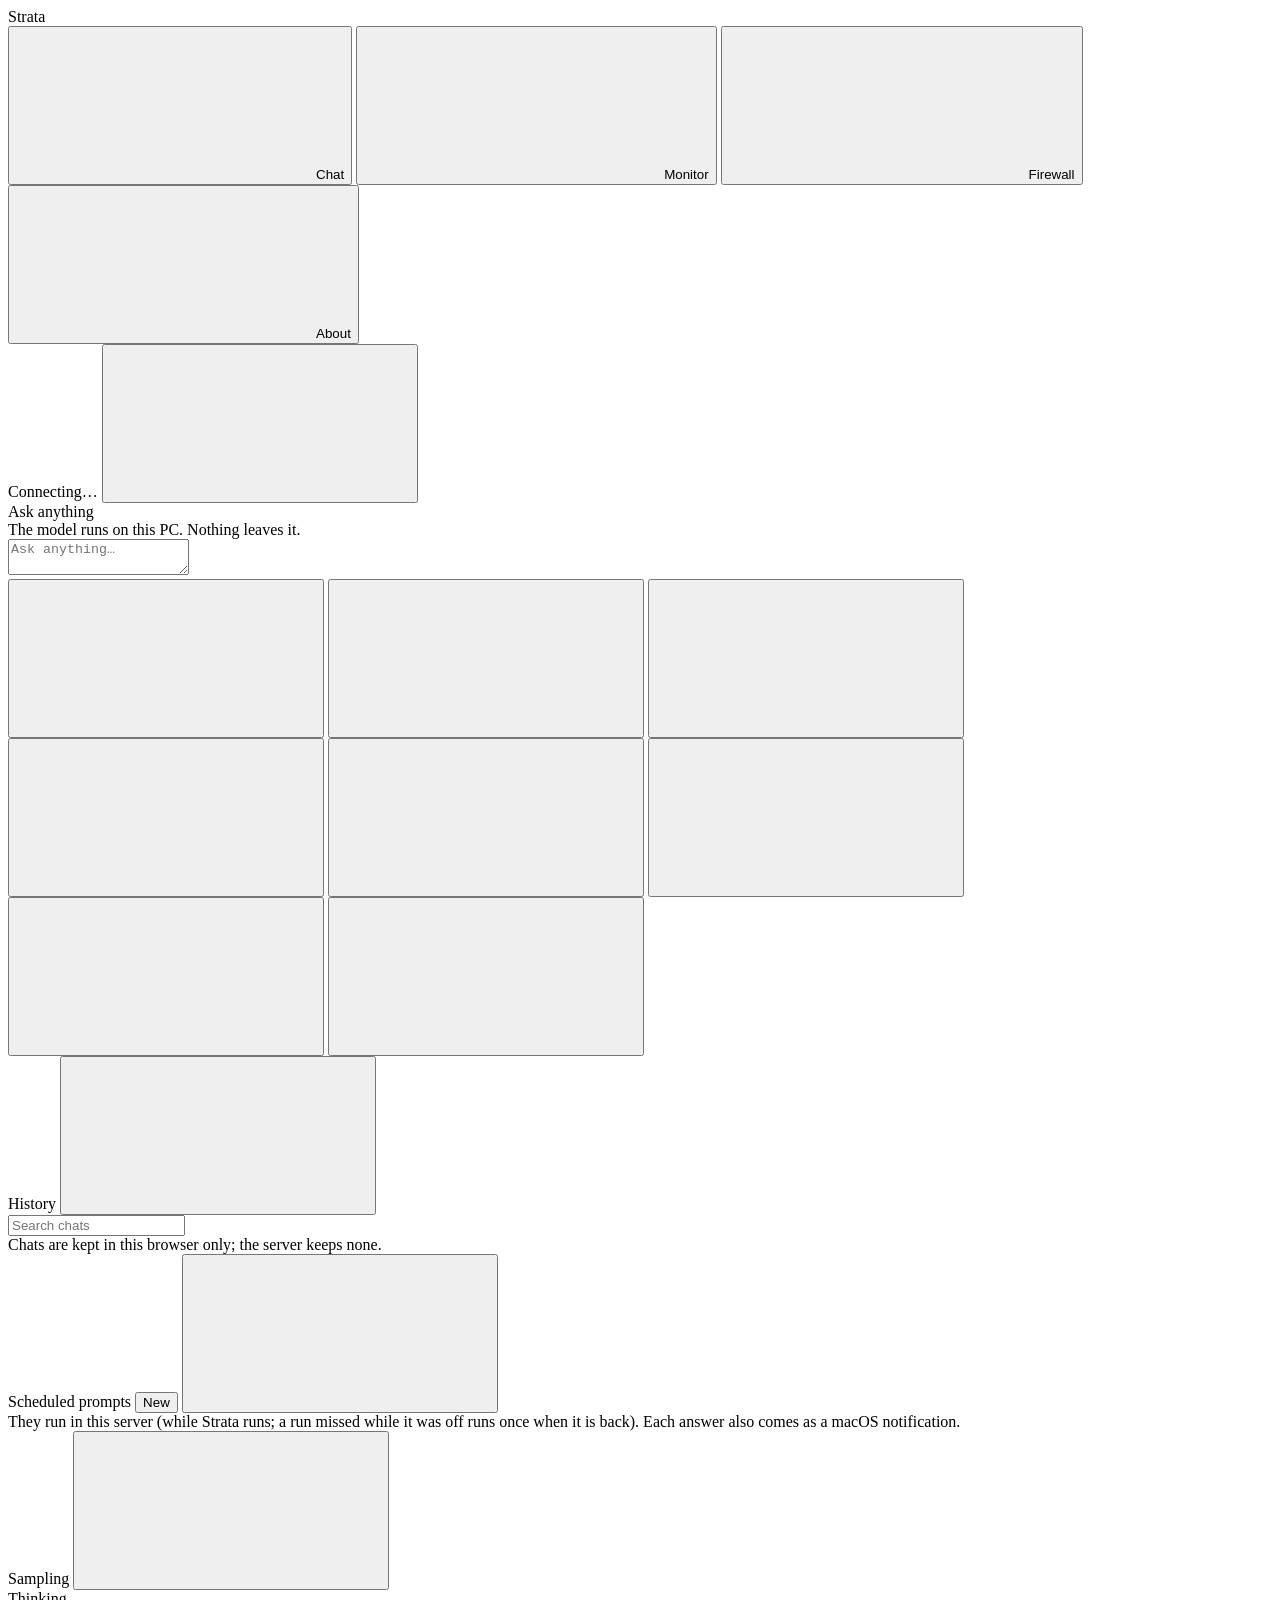
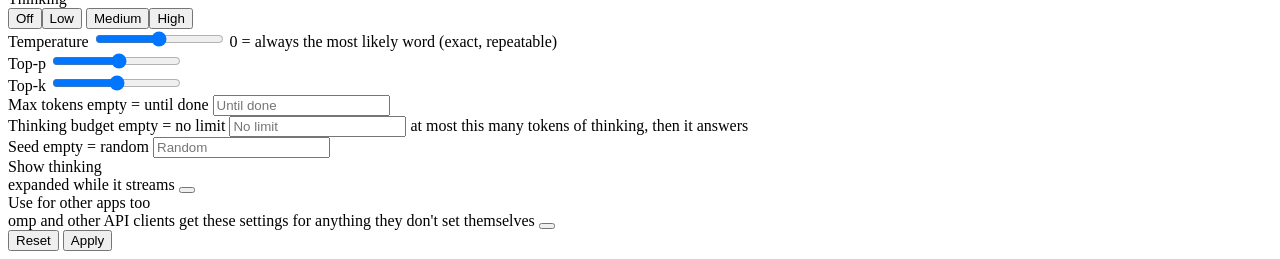
==== server/web/index.html @ 91444d01 "Add parallel concurrency controls and monitoring UI Expose a `parallel` config option to run multipl" ====
<!doctype html>
<html lang="en" data-theme="light">
<head>
<meta charset="utf-8">
<meta name="viewport" content="width=device-width, initial-scale=1">
<title>Strata</title>
<link rel="icon" href="web/favicon.svg" type="image/svg+xml">
<link rel="stylesheet" href="web/tokens.css">
<link rel="stylesheet" href="web/components.css">
<link rel="stylesheet" href="web/app.css">
<script>
  // the theme before the first paint: the saved choice, else the system's
  try {
    const t = localStorage.getItem("strata.theme") ||
      (matchMedia("(prefers-color-scheme: dark)").matches ? "dark" : "light");
    document.documentElement.dataset.theme = t;
  } catch (e) {}
</script>
</head>
<body>
<header class="st-header">
  <span class="st-header__brand">Strata</span>
  <nav class="st-tabs" role="tablist" aria-label="Views">
    <button class="st-tab" role="tab" id="tab-btn-chat" aria-controls="view-chat" aria-selected="true" data-tab="chat">
      <svg class="st-icon st-icon--sm"><use href="web/sprite.svg#i-chat"/></svg>Chat</button>
    <button class="st-tab" role="tab" id="tab-btn-monitor" aria-controls="view-monitor" aria-selected="false" data-tab="monitor">
      <svg class="st-icon st-icon--sm"><use href="web/sprite.svg#i-activity"/></svg>Monitor</button>
    <button class="st-tab" role="tab" id="tab-btn-firewall" aria-controls="view-firewall" aria-selected="false" data-tab="firewall">
      <svg class="st-icon st-icon--sm"><use href="web/sprite.svg#i-shield"/></svg>Firewall</button>
    <button class="st-tab" role="tab" id="tab-btn-about" aria-controls="view-about" aria-selected="false" data-tab="about">
      <svg class="st-icon st-icon--sm"><use href="web/sprite.svg#i-info"/></svg>About</button>
  </nav>
  <span class="st-header__spacer"></span>
  <span class="st-pill" id="pill" data-state="idle" role="status" aria-live="polite">
    <span class="st-pill__dot"></span><span id="pill-text">Connecting&hellip;</span></span>
  <button class="st-btn st-btn--icon" id="theme-btn" title="Light / dark" aria-label="Switch between light and dark">
    <svg class="st-icon"><use id="theme-icon" href="web/sprite.svg#i-moon"/></svg></button>
</header>

<main>
  <!-- ============================ Chat ============================ -->
  <section class="view view--chat" id="view-chat" role="tabpanel" aria-labelledby="tab-btn-chat">
    <div class="chat-scroll" id="chat-scroll">
      <div class="chat" id="chat">
        <div class="chat-empty" id="chat-empty">
          <div class="chat-empty__title">Ask anything</div>
          <div class="chat-empty__sub" id="chat-empty-sub">The model runs on this PC. Nothing leaves it.</div>
        </div>
      </div>
    </div>
    <nav class="outline" id="outline" aria-label="Messages in this chat" hidden>
      <div class="outline__head">Messages <span class="muted small" id="outline-count"></span></div>
      <ol class="outline__list" id="outline-list"></ol>
    </nav>
    <div class="composer-wrap">
      <button class="st-btn st-btn--secondary jump-bottom" id="jump-bottom" type="button" hidden>Jump to bottom &darr;</button>
      <form class="st-composer" id="composer">
        <div class="attachments" id="attachments" hidden></div>
        <textarea id="input" rows="2" placeholder="Ask anything&hellip;" aria-label="Message"></textarea>
        <div class="st-composer__bar">
          <button type="button" class="st-btn st-btn--icon" id="attach-btn" title="Attach a text file (or drop it here)" aria-label="Attach a file">
            <svg class="st-icon"><use href="web/sprite.svg#i-attach"/></svg></button>
          <input type="file" id="file" multiple hidden>
          <button type="button" class="st-btn st-btn--icon" id="new-btn" title="New chat" aria-label="New chat">
            <svg class="st-icon"><use href="web/sprite.svg#i-new-chat"/></svg></button>
          <button type="button" class="st-btn st-btn--icon" id="history-btn" title="Chat history" aria-label="Chat history">
            <svg class="st-icon"><use href="web/sprite.svg#i-clock"/></svg></button>
          <button type="button" class="st-btn st-btn--icon" id="export-btn" title="Save this chat as Markdown" aria-label="Save this chat">
            <svg class="st-icon"><use href="web/sprite.svg#i-download"/></svg></button>
          <button type="button" class="st-btn st-btn--icon" id="outline-btn" title="Messages in this chat" aria-label="Messages in this chat" aria-pressed="false">
            <svg class="st-icon"><use href="web/sprite.svg#i-layers"/></svg></button>
          <button type="button" class="st-btn st-btn--icon" id="sampling-btn" title="Sampling and thinking" aria-label="Sampling and thinking">
            <svg class="st-icon"><use href="web/sprite.svg#i-settings"/></svg></button>
          <button type="button" class="st-btn st-btn--icon voice-btn" id="voice-btn" title="Voice on / off" aria-label="Voice on or off" aria-pressed="false" hidden>
            <svg class="st-icon"><use href="web/sprite.svg#i-mic"/></svg></button>
          <button type="button" class="st-btn st-btn--icon voice-more" id="voice-more" popovertarget="voice-pop" title="Voice settings" aria-label="Voice settings" hidden>
            <svg class="st-icon st-icon--sm"><use href="web/sprite.svg#i-chevron"/></svg></button>
          <button type="button" class="st-btn st-btn--icon" id="sched-btn" title="Scheduled prompts: what runs when, and its answers" aria-label="Scheduled prompts">
            <svg class="st-icon"><use href="web/sprite.svg#i-calendar"/></svg></button>
          <button type="button" class="st-btn st-btn--icon web-btn" id="web-btn" title="The browser beside the chat (the model can browse in it too)" aria-label="Browser" aria-pressed="false" hidden>
            <svg class="st-icon"><use href="web/sprite.svg#i-globe"/></svg></button>
          <span class="spacer"></span>
          <span class="composer-hint" id="composer-hint"></span>
          <button type="button" class="ctx-ring" id="cw-btn" popovertarget="cw-pop" aria-label="Context window" hidden>
            <svg viewBox="0 0 20 20" aria-hidden="true"><circle class="ctx-ring__track" cx="10" cy="10" r="8"/>
              <circle class="ctx-ring__fill" id="cw-fill" cx="10" cy="10" r="8" pathLength="100" stroke-dasharray="0 100"/></svg>
          </button>
          <button type="button" class="st-btn st-btn--secondary" id="stop-btn" hidden>
            <svg class="st-icon st-icon--sm"><use href="web/sprite.svg#i-stop"/></svg>Stop</button>
          <button type="submit" class="st-btn st-btn--primary st-btn--send" id="send-btn" aria-label="Send">
            <svg class="st-icon"><use href="web/sprite.svg#i-send"/></svg></button>
        </div>
      </form>
    </div>
  </section>

  <!-- ============================ Monitor ============================ -->
  <section class="view view--monitor" id="view-monitor" role="tabpanel" aria-labelledby="tab-btn-monitor" hidden>
    <div class="monitor">
      <div class="st-card state-card">
        <div class="state-card__head">
          <span class="card-title">Model state</span>
          <span class="badges" id="state-badges">
            <span class="st-badge" data-s="idle">Idle</span>
            <span class="st-badge st-badge--reading" data-s="reading">Reading</span>
            <span class="st-badge st-badge--generating" data-s="generating">Generating</span>
            <span class="st-badge st-badge--queued" data-s="queued">Queued</span>
            <span class="st-badge st-badge--error" data-s="error">Error</span>
          </span>
        </div>
        <div class="state-card__row"><span id="state-label">Waiting for a request</span><span class="muted" id="state-detail"></span></div>
        <div class="st-progress" id="state-progress"><div class="st-progress__bar" id="state-bar" style="width:0%"></div></div>
        <div class="state-slots" id="state-slots" hidden></div>
      </div>

      <div class="metrics" id="metrics">
        <!-- filled by app.js: Speed, GPU load, VRAM, GPU temp, Power, PCIe, CPU, Disk read -->
      </div>

      <div class="monitor-row">
        <div class="st-card ctx-card">
          <span class="card-title">Context fill</span>
          <div class="ctx-gauge">
            <svg class="st-gauge" viewBox="0 0 120 120" aria-hidden="true">
              <circle class="st-gauge__track" cx="60" cy="60" r="50" fill="none" stroke-width="10" stroke-linecap="round"
                      stroke-dasharray="235.6 314.2" transform="rotate(135 60 60)"/>
              <circle class="st-gauge__fill" id="ctx-fill" cx="60" cy="60" r="50" fill="none" stroke-width="10"
                      stroke-linecap="round" stroke-dasharray="0 314.2" transform="rotate(135 60 60)"/>
            </svg>
            <div class="ctx-gauge__label"><span class="ctx-gauge__pct" id="ctx-pct">0%</span><span class="muted" id="ctx-sub">&ndash;</span></div>
          </div>
          <div class="bar-row"><span>Experts in VRAM</span><span class="muted" id="slots-text">&ndash;</span></div>
          <div class="st-progress"><div class="st-progress__bar" id="slots-bar" style="width:0%"></div></div>
          <div class="bar-row"><span>System RAM</span><span class="muted" id="ram-text">&ndash;</span></div>
          <div class="st-progress" id="ram-progress"><div class="st-progress__bar" id="ram-bar" style="width:0%"></div></div>
          <div class="bar-row"><span>GPU temperature</span><span class="muted" id="temp-text">&ndash;</span></div>
          <div class="st-progress" data-tone="warn"><div class="st-progress__bar" id="temp-bar" style="width:0%"></div></div>
        </div>
        <div class="st-card req-card">
          <div class="req-head"><span class="card-title">Recent requests</span>
            <button class="st-btn st-btn--secondary" id="req-all" hidden>Show all</button></div>
          <div class="table-wrap" id="req-wrap">
            <table class="st-table">
              <thead><tr><th>Time</th><th>Status</th><th class="num">Prompt</th><th class="num">Reused</th><th class="num">Output</th>
                <th class="num" title="New prompt tokens per second, excluding reused cache tokens (engine prompt time)">Prefill t/s</th><th class="num">Decode t/s</th><th class="num" title="While writing the answer: the share of the experts looked up that were already in VRAM. Experts the GPU read over PCIe (--pcie-frac) are not counted in it; their share of all routed experts is shown after it (+N% PCIe)">VRAM hit rate</th><th class="num">Duration</th></tr></thead>
              <tbody id="req-body"><tr><td colspan="9" class="muted">No requests yet</td></tr></tbody>
            </table>
          </div>
          <p class="muted req-totals" id="req-totals"></p>
        </div>
      </div>

      <div class="st-card cc-card" id="cc-card">
        <div class="req-head"><span class="card-title">Conversation cache</span><span class="muted small" id="cc-sum"></span></div>
        <div class="cc-bars" id="cc-bars" hidden>
          <div><div class="bar-row"><span>Parked conversations</span><span class="muted" id="cc-slots-text">&ndash;</span></div>
            <div class="st-progress"><div class="st-progress__bar" id="cc-slots-bar" style="width:0%"></div></div></div>
          <div><div class="bar-row"><span>Their memory (RAM)</span><span class="muted" id="cc-mem-text">&ndash;</span></div>
            <div class="st-progress"><div class="st-progress__bar" id="cc-mem-bar" style="width:0%"></div></div></div>
        </div>
        <dl class="facts" id="cc-facts"></dl>
        <p class="muted small cc-note" id="cc-note"></p>
      </div>

      <div class="st-card mcp-card" id="mcp-card" hidden>
        <div class="req-head"><span class="card-title">MCP servers</span><span class="muted small" id="mcp-sum"></span></div>
        <div class="mcp-list" id="mcp-list"></div>
        <p class="muted small mcp-note">Their tools run on this PC with your rights, when the model decides to call them
          (in this page's chat only; switch it off in Sampling).</p>
      </div>
    </div>
  </section>

  <!-- ============================ Firewall ============================ -->
  <section class="view view--firewall" id="view-firewall" role="tabpanel" aria-labelledby="tab-btn-firewall" hidden>
    <div class="monitor">
      <div class="st-card req-card">
        <div class="req-head"><span class="card-title">Protection</span><span class="muted small" id="fw-mode"></span></div>
        <div class="fw-prot" id="fw-prot"><span class="muted">Loading&hellip;</span></div>
      </div>

      <div class="st-card req-card fw-alerts" id="fw-alerts-card" hidden>
        <div class="req-head"><span class="card-title">Strange activity</span><span class="muted small" id="fw-alerts-sum"></span></div>
        <div class="table-wrap fw-scroll">
          <table class="st-table fw-table">
            <thead><tr><th>Last seen</th><th>What</th><th>Process</th><th>Destination</th><th>Why it stands out</th><th class="num">Count</th></tr></thead>
            <tbody id="fw-alerts"></tbody>
          </table>
        </div>
      </div>

      <div class="st-card req-card">
        <div class="req-head"><span class="card-title">Network connections</span>
          <span class="fw-tools">
            <input class="st-input fw-filter" id="fw-filter" type="search" placeholder="Filter: process, address, port, state" aria-label="Filter connections">
            <label class="muted small fw-all"><input type="checkbox" id="fw-all"> Every process on this Mac</label>
          </span></div>
        <div class="fw-sum muted small" id="fw-sum">&ndash;</div>
        <div class="table-wrap" id="fw-wrap">
          <table class="st-table">
            <thead><tr><th>Direction</th><th>Process</th><th>Proto</th><th>Local</th><th>Remote</th><th>Where</th><th>State</th><th class="num">Count</th></tr></thead>
            <tbody id="fw-body"><tr><td colspan="8" class="muted">Loading&hellip;</td></tr></tbody>
          </table>
        </div>
        <p class="muted small fw-note">Strata's own sockets: this server and what it started (engine, encoder, MCP servers); tick the box
          for every process you may see.  The same process, peer, port and state is one row &times;N: a client's own port and the
          local port of a call out change per connection and are left out.  Refreshes every 3 s while this tab is open.</p>
      </div>

      <div class="st-card req-card">
        <div class="req-head"><span class="card-title">Outgoing history</span><span class="muted small" id="fw-hist-sum"></span></div>
        <div class="table-wrap fw-scroll">
          <table class="st-table fw-table">
            <thead><tr><th>Last seen</th><th>Kind</th><th>Process</th><th>Destination</th><th>Details</th><th class="num">Count</th></tr></thead>
            <tbody id="fw-hist"><tr><td colspan="6" class="muted">Loading&hellip;</td></tr></tbody>
          </table>
        </div>
        <p class="muted small fw-note">Every new outgoing connection of Strata's processes (sampled every 2 s), every network
          attempt the kernel refused a jailed process (from its sandbox log, so even a DNS lookup or a ping that lasts
          microseconds), every tool call Strata ran for the model and every tool call the model handed to an API client.
          Kept across restarts in <span id="fw-file"></span>.  The same event within 10 minutes is one row &times;N.</p>
      </div>
    </div>
  </section>

  <!-- ============================ About ============================ -->
  <section class="view view--about" id="view-about" role="tabpanel" aria-labelledby="tab-btn-about" hidden>
    <div class="about">
      <div class="st-card">
        <span class="card-title">Model and engine</span>
        <dl class="facts" id="facts-engine"></dl>
      </div>
      <div class="st-card">
        <span class="card-title">This PC</span>
        <dl class="facts" id="facts-hw"></dl>
      </div>
      <div class="st-card">
        <span class="card-title">Connect your tools</span>
        <p class="muted">Any OpenAI- or Anthropic-compatible client works with these addresses.</p>
        <dl class="facts" id="facts-api"></dl>
      </div>
      <div class="st-card">
        <span class="card-title">Settings</span>
        <div class="st-field">
          <label class="st-label" for="api-key">API key <output>only if the server was started with one</output></label>
          <input class="st-input" id="api-key" type="password" autocomplete="off" placeholder="Not needed">
        </div>
        <div class="toggle-row"><span>Dark theme</span>
          <button class="st-toggle" id="dark-toggle" role="switch" aria-checked="false" aria-label="Dark theme"></button></div>
        <p class="muted small">Chats, settings and the key are kept in this browser only.
          <a href="https://github.com/Niko1221/Strata" target="_blank" rel="noopener noreferrer">Strata on GitHub</a></p>
      </div>
      <div class="st-card cfg-card" id="cfg-card" hidden>
        <div class="req-head"><span class="card-title">Model settings</span><span class="muted small" id="cfg-file"></span></div>
        <p class="muted small">Kept in the model's run config for every client. An empty field is the default. They
          take effect the next time the model starts (close Strata's window and start it again).</p>
        <form class="cfg-form" id="cfg-form"></form>
        <div class="cfg-actions"><button class="st-btn st-btn--primary" id="cfg-save" type="button">Save</button>
          <span class="muted small" id="cfg-msg" role="status"></span></div>
      </div>
    </div>
  </section>
</main>

<!-- ============================ Context window (the ring by the composer) ============================ -->
<div popover id="cw-pop" class="ctx-pop" role="dialog" aria-label="Context window">
  <div class="ctx-pop__head"><span class="ctx-pop__title">Context window</span><span class="ctx-pop__pct" id="cw-pct"></span></div>
  <div class="ctx-pop__total" id="cw-total"></div>
  <div class="ctx-bar" id="cw-bar" aria-hidden="true"></div>
  <ul class="ctx-legend" id="cw-legend"></ul>
  <div class="ctx-pop__note" id="cw-note"></div>
</div>

<!-- ============================ Voice ("Hey Strata", the mic by the composer) ============================ -->
<div popover id="voice-pop" class="ctx-pop voice-pop" role="dialog" aria-label="Voice">
  <div class="ctx-pop__head"><span class="ctx-pop__title">Voice</span>
    <label class="voice-switch"><input type="checkbox" id="voice-on"> <span id="voice-on-label">&ldquo;Hey Strata&rdquo;</span></label></div>
  <form class="voice-phrase" id="voice-phrase-form" autocomplete="off">
    <label for="voice-phrase">Wake phrase</label>
    <input class="st-input" id="voice-phrase" maxlength="40" placeholder="hey strata" aria-describedby="voice-phrase-hint">
    <button class="st-btn st-btn--secondary" type="submit">Save</button>
    <span class="muted small" id="voice-phrase-hint">1-4 words; the last one wakes it, as the first or second word you say</span>
  </form>
  <div class="ctx-pop__note" id="voice-state">Say &ldquo;Hey Strata&rdquo; and your question; the answer is read aloud.
    Apple&rsquo;s on-device dictation hears it (no Apple Intelligence needed); this model answers.</div>
  <label class="voice-switch"><input type="checkbox" id="voice-speak" checked> Read answers aloud</label>
  <button type="button" class="st-btn st-btn--secondary" id="voice-allow">Allow microphone &amp; speech</button>
  <ol class="voice-log" id="voice-log"></ol>
</div>

<!-- ============================ Chat history (kept in this browser) ============================ -->
<aside class="st-drawer" id="history" data-open="false" aria-label="Chat history" aria-hidden="true">
  <div class="st-drawer__head"><span class="card-title">History</span>
    <button class="st-btn st-btn--icon" id="history-close" aria-label="Close">
      <svg class="st-icon"><use href="web/sprite.svg#i-chevron"/></svg></button></div>
  <div class="st-drawer__body">
    <input class="st-input" id="history-search" type="search" placeholder="Search chats" aria-label="Search chats">
    <div class="history-list" id="history-list"></div>
    <div class="muted history-note">Chats are kept in this browser only; the server keeps none.</div>
  </div>
</aside>

<!-- ============================ Scheduled prompts (the calendar by the composer) ============================ -->
<aside class="st-drawer sched" id="sched" data-open="false" aria-label="Scheduled prompts" aria-hidden="true">
  <div class="st-drawer__head"><span class="card-title">Scheduled prompts</span>
    <span><button class="st-btn st-btn--secondary" id="sched-new" type="button">New</button>
    <button class="st-btn st-btn--icon" id="sched-close" aria-label="Close"><svg class="st-icon"><use href="web/sprite.svg#i-chevron"/></svg></button></span></div>
  <div class="st-drawer__body">
    <form class="sched-form" id="sched-form" hidden autocomplete="off">
      <input type="hidden" id="sf-id">
      <label>Name<input class="st-input" id="sf-name" maxlength="80" required placeholder="Morning briefing"></label>
      <label>Prompt<textarea class="st-input" id="sf-prompt" rows="4" required placeholder="Summarise my open reminders and today's weather in Paris."></textarea></label>
      <label>When<select class="st-input" id="sf-kind">
        <option value="daily">Every day</option><option value="weekdays">Weekdays (Mon-Fri)</option><option value="weekly">Every week</option>
        <option value="monthly">Every month</option><option value="hourly">Every hour</option><option value="minutes">Every N minutes</option>
        <option value="once">Once</option><option value="cron">Cron expression</option></select></label>
      <div class="sched-when">
        <label data-for="daily weekdays weekly monthly">Time<input class="st-input" id="sf-time" type="time" value="08:00"></label>
        <label data-for="weekly">Day<select class="st-input" id="sf-dow"><option value="1">Monday</option><option value="2">Tuesday</option><option value="3">Wednesday</option>
          <option value="4">Thursday</option><option value="5">Friday</option><option value="6">Saturday</option><option value="0">Sunday</option></select></label>
        <label data-for="monthly">Day of month<input class="st-input" id="sf-dom" type="number" min="1" max="31" value="1"></label>
        <label data-for="hourly">At minute<input class="st-input" id="sf-min" type="number" min="0" max="59" value="0"></label>
        <label data-for="minutes">Every (minutes)<input class="st-input" id="sf-every" type="number" min="5" value="30"></label>
        <label data-for="once">At<input class="st-input" id="sf-at" type="datetime-local"></label>
        <label data-for="cron">Cron<input class="st-input" id="sf-cron" placeholder="0 8 * * 1-5" spellcheck="false"></label>
      </div>
      <label class="sched-check"><input type="checkbox" id="sf-tools" checked> May use tools (Reminders, the browser)</label>
      <div class="sched-acts"><button class="st-btn st-btn--secondary" type="button" id="sf-cancel">Cancel</button>
        <button class="st-btn st-btn--primary" type="submit">Save</button></div>
    </form>
    <div class="sched-list" id="sched-list"></div>
    <div class="muted small">They run in this server (while Strata runs; a run missed while it was off runs once when it is back). Each answer also comes as a macOS notification.</div>
  </div>
</aside>

<!-- ============================ Sampling drawer ============================ -->
<aside class="st-drawer" id="drawer" data-open="false" aria-label="Sampling and thinking" aria-hidden="true">
  <div class="st-drawer__head"><span class="card-title">Sampling</span>
    <button class="st-btn st-btn--icon" id="drawer-close" aria-label="Close">
      <svg class="st-icon"><use href="web/sprite.svg#i-chevron"/></svg></button></div>
  <div class="st-drawer__body">
    <div class="st-field">
      <label class="st-label" for="s-thinking">Thinking <output id="o-thinking"></output></label>
      <div class="seg" id="s-thinking" role="radiogroup" aria-label="Thinking">
        <button type="button" role="radio" data-v="none">Off</button><button type="button" role="radio" data-v="low">Low</button>
        <button type="button" role="radio" data-v="medium">Medium</button><button type="button" role="radio" data-v="high">High</button>
      </div>
    </div>
    <div class="st-field">
      <label class="st-label" for="s-temp">Temperature <output id="o-temp"></output></label>
      <input class="st-slider" type="range" id="s-temp" min="0" max="1.5" step="0.05">
      <span class="muted small">0 = always the most likely word (exact, repeatable)</span>
    </div>
    <div class="st-field">
      <label class="st-label" for="s-topp">Top-p <output id="o-topp"></output></label>
      <input class="st-slider" type="range" id="s-topp" min="0.05" max="1" step="0.05">
    </div>
    <div class="st-field">
      <label class="st-label" for="s-topk">Top-k <output id="o-topk"></output></label>
      <input class="st-slider" type="range" id="s-topk" min="1" max="64" step="1">
    </div>
    <div class="st-field">
      <label class="st-label" for="s-max">Max tokens <output>empty = until done</output></label>
      <input class="st-input" id="s-max" type="number" min="1" step="1" placeholder="Until done">
    </div>
    <div class="st-field">
      <label class="st-label" for="s-budget">Thinking budget <output>empty = no limit</output></label>
      <input class="st-input" id="s-budget" type="number" min="1" step="1" placeholder="No limit"
        aria-describedby="s-budget-hint">
      <span class="muted small" id="s-budget-hint">at most this many tokens of thinking, then it answers</span>
    </div>
    <div class="st-field">
      <label class="st-label" for="s-seed">Seed <output>empty = random</output></label>
      <input class="st-input" id="s-seed" type="number" min="1" step="1" placeholder="Random">
    </div>
    <div class="toggle-row"><span>Show thinking<br><span class="muted small">expanded while it streams</span></span>
      <button class="st-toggle" id="s-show" role="switch" aria-checked="true" aria-label="Show thinking"></button></div>
    <div class="toggle-row" id="mcp-row" hidden><span>Use tools from MCP servers<br><span class="muted small"
      id="mcp-row-sub">the model may call them while it answers</span></span>
      <button class="st-toggle" id="s-mcp" role="switch" aria-checked="true" aria-label="Use tools from MCP servers"></button></div>
    <div class="toggle-row" id="rem-row" hidden><span>macOS Reminders<br><span class="muted small"
      id="rem-row-sub">the model may read, add and complete your reminders (macOS asks once)</span></span>
      <button class="st-toggle" id="s-rem" role="switch" aria-checked="false" aria-label="macOS Reminders"></button></div>
    <div class="mcp-conns" id="mcp-conns" hidden>
      <div class="mcp-conns__list" id="mcp-conns-list"></div>
      <details class="mcp-add" id="mcp-add">
        <summary id="mcp-add-title">Add an MCP server</summary>
        <form class="mcp-add__form" id="mcp-form" autocomplete="off">
          <label class="st-label" for="mcp-name">Name</label>
          <input class="st-input" id="mcp-name" required maxlength="40" pattern="[A-Za-z0-9][A-Za-z0-9_.\-]*" placeholder="github">
          <label class="st-label" for="mcp-url">URL <output>Streamable HTTP, often …/mcp</output></label>
          <input class="st-input" id="mcp-url" type="url" required placeholder="https://example.com/mcp">
          <label class="st-label" for="mcp-header">Send the API key as</label>
          <select class="st-input" id="mcp-header">
            <option value="Authorization">Authorization: Bearer &lt;key&gt;</option>
            <option value="X-API-Key">X-API-Key: &lt;key&gt;</option>
            <option value="other">Another header…</option>
            <option value="none">No key</option>
          </select>
          <input class="st-input" id="mcp-header-name" hidden maxlength="64" pattern="[A-Za-z0-9\-]+" placeholder="Header name, e.g. X-Auth-Token" aria-label="Header name">
          <label class="st-label" for="mcp-key">API key</label>
          <input class="st-input" id="mcp-key" type="password" maxlength="4096" autocomplete="new-password" placeholder="Paste the key">
          <span class="muted small">Saved in this server's run config and, encrypted, in this browser (so every model gets it); never shown again; the server sends it to that URL only.</span>
          <div class="drawer-actions">
            <button class="st-btn st-btn--secondary" id="mcp-cancel" type="button">Cancel</button>
            <button class="st-btn st-btn--primary" id="mcp-save" type="submit">Connect</button>
          </div>
        </form>
      </details>
    </div>
    <div class="toggle-row" id="esp-row" hidden><span>Experimental speed projection<br><span class="muted small">the
      engine's control vector; off = the stock model. Switching reads the chat again once</span></span>
      <button class="st-toggle" id="s-esp" role="switch" aria-checked="true" aria-label="Experimental speed projection"></button></div>
    <div class="toggle-row"><span>Use for other apps too<br><span class="muted small">omp and other API clients get
      these settings for anything they don't set themselves</span></span>
      <button class="st-toggle" id="s-share" role="switch" aria-checked="false" aria-label="Use for other apps too"></button></div>
    <div class="drawer-actions">
      <button class="st-btn st-btn--secondary" id="s-reset" type="button">Reset</button>
      <button class="st-btn st-btn--primary" id="s-apply" type="button">Apply</button>
    </div>
  </div>
</aside>
<div class="scrim" id="scrim" hidden></div>
<div class="st-toasts" id="toasts" aria-live="polite"></div>
<script src="web/app.js"></script>
</body>
</html>
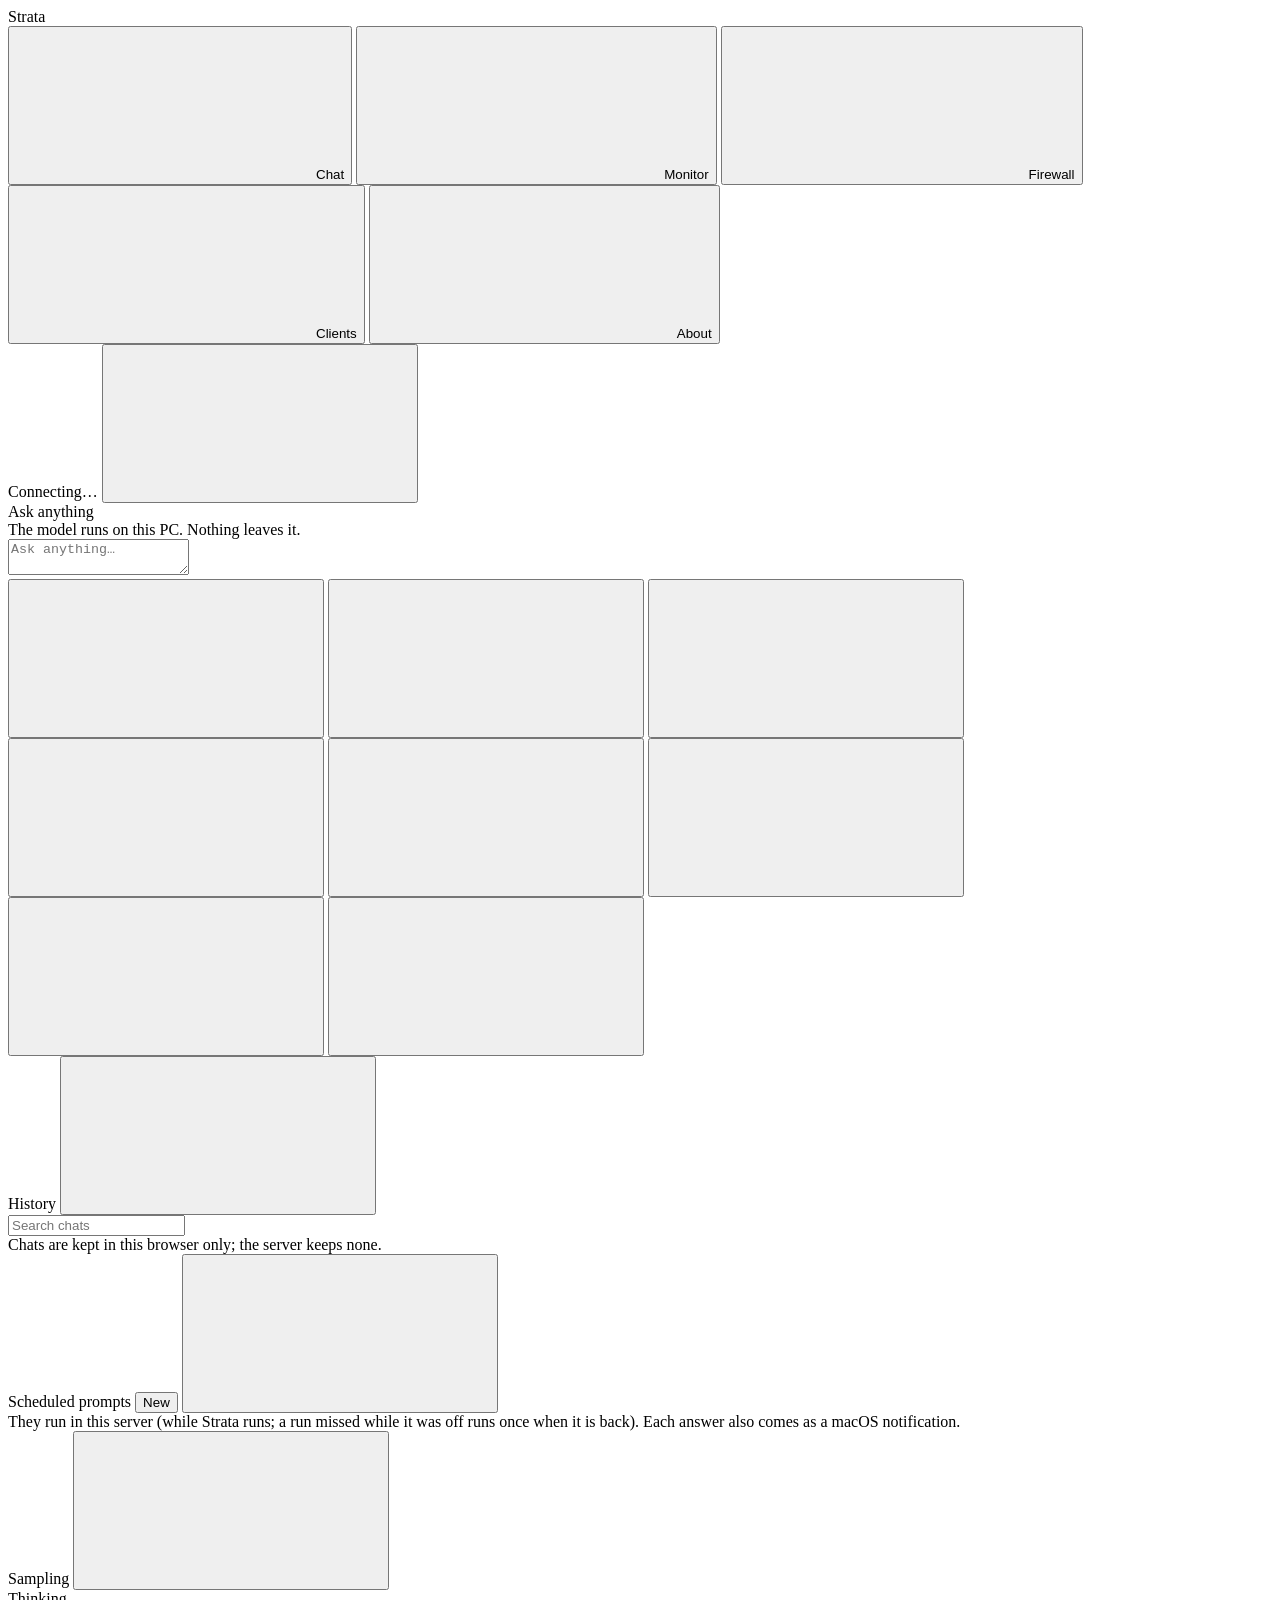
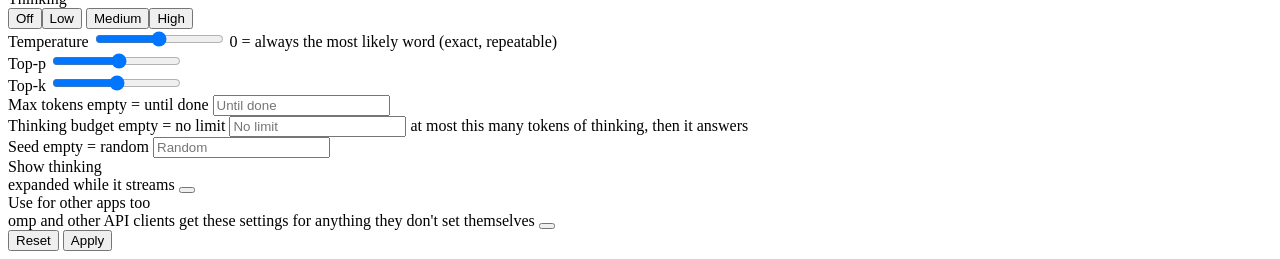
==== commit f0133aad: "Implement client request tracking and monitoring UI Add instrumentation to track requests, errors, a" ====
--- a/server/web/index.html
+++ b/server/web/index.html
@@ -27,6 +27,8 @@
       <svg class="st-icon st-icon--sm"><use href="web/sprite.svg#i-activity"/></svg>Monitor</button>
     <button class="st-tab" role="tab" id="tab-btn-firewall" aria-controls="view-firewall" aria-selected="false" data-tab="firewall">
       <svg class="st-icon st-icon--sm"><use href="web/sprite.svg#i-shield"/></svg>Firewall</button>
+    <button class="st-tab" role="tab" id="tab-btn-clients" aria-controls="view-clients" aria-selected="false" data-tab="clients">
+      <svg class="st-icon st-icon--sm"><use href="web/sprite.svg#i-link"/></svg>Clients</button>
     <button class="st-tab" role="tab" id="tab-btn-about" aria-controls="view-about" aria-selected="false" data-tab="about">
       <svg class="st-icon st-icon--sm"><use href="web/sprite.svg#i-info"/></svg>About</button>
   </nav>
@@ -114,7 +116,7 @@
       </div>
 
       <div class="metrics" id="metrics">
-        <!-- filled by app.js: Speed, GPU load, VRAM, GPU temp, Power, PCIe, CPU, Disk read -->
+        <!-- filled by app.js: Speed, GPU load, VRAM, GPU temp, Power, PCIe (a PC) or GPU clock (a Mac), CPU, Disk read -->
       </div>
 
       <div class="monitor-row">
@@ -129,8 +131,9 @@
             </svg>
             <div class="ctx-gauge__label"><span class="ctx-gauge__pct" id="ctx-pct">0%</span><span class="muted" id="ctx-sub">&ndash;</span></div>
           </div>
-          <div class="bar-row"><span>Experts in VRAM</span><span class="muted" id="slots-text">&ndash;</span></div>
-          <div class="st-progress"><div class="st-progress__bar" id="slots-bar" style="width:0%"></div></div>
+          <div class="ctx-agents" id="ctx-agents" hidden></div>
+          <div class="bar-row" id="slots-row"><span>Experts in VRAM</span><span class="muted" id="slots-text">&ndash;</span></div>
+          <div class="st-progress" id="slots-progress"><div class="st-progress__bar" id="slots-bar" style="width:0%"></div></div>
           <div class="bar-row"><span>System RAM</span><span class="muted" id="ram-text">&ndash;</span></div>
           <div class="st-progress" id="ram-progress"><div class="st-progress__bar" id="ram-bar" style="width:0%"></div></div>
           <div class="bar-row"><span>GPU temperature</span><span class="muted" id="temp-text">&ndash;</span></div>
@@ -142,12 +145,18 @@
           <div class="table-wrap" id="req-wrap">
             <table class="st-table">
               <thead><tr><th>Time</th><th>Status</th><th class="num">Prompt</th><th class="num">Reused</th><th class="num">Output</th>
-                <th class="num" title="New prompt tokens per second, excluding reused cache tokens (engine prompt time)">Prefill t/s</th><th class="num">Decode t/s</th><th class="num" title="While writing the answer: the share of the experts looked up that were already in VRAM. Experts the GPU read over PCIe (--pcie-frac) are not counted in it; their share of all routed experts is shown after it (+N% PCIe)">VRAM hit rate</th><th class="num">Duration</th></tr></thead>
+                <th class="num" title="New prompt tokens per second, excluding reused cache tokens (engine prompt time)">Prefill t/s</th><th class="num">Decode t/s</th><th class="num col-hit" title="While writing the answer: the share of the experts looked up that were already in VRAM. Experts the GPU read over PCIe (--pcie-frac) are not counted in it; their share of all routed experts is shown after it (+N% PCIe)">VRAM hit rate</th><th class="num">Duration</th></tr></thead>
               <tbody id="req-body"><tr><td colspan="9" class="muted">No requests yet</td></tr></tbody>
             </table>
           </div>
           <p class="muted req-totals" id="req-totals"></p>
         </div>
+      </div>
+
+      <div class="st-card cc-card" id="lat-card" hidden>
+        <div class="req-head"><span class="card-title">Latency and failures</span><span class="muted small" id="lat-sum"></span></div>
+        <dl class="facts" id="lat-facts"></dl>
+        <p class="muted small cc-note">From the request's arrival: the wait for a turn (and a model load), then the first token. p95: 1 request in 20 is slower. Failures: every answer with an HTTP error, newest in Recent requests.</p>
       </div>
 
       <div class="st-card cc-card" id="cc-card">
@@ -219,6 +228,25 @@
           attempt the kernel refused a jailed process (from its sandbox log, so even a DNS lookup or a ping that lasts
           microseconds), every tool call Strata ran for the model and every tool call the model handed to an API client.
           Kept across restarts in <span id="fw-file"></span>.  The same event within 10 minutes is one row &times;N.</p>
+      </div>
+    </div>
+  </section>
+
+  <!-- ============================ Clients ============================ -->
+  <section class="view view--clients" id="view-clients" role="tabpanel" aria-labelledby="tab-btn-clients" hidden>
+    <div class="monitor">
+      <div class="st-card req-card">
+        <div class="req-head"><span class="card-title">Clients</span><span class="muted small" id="cl-sum"></span></div>
+        <div class="table-wrap">
+          <table class="st-table fw-table">
+            <thead><tr><th>Last seen</th><th>Address</th><th>Client (User-Agent)</th><th>Last API</th><th class="num">Requests</th><th class="num">Errors</th>
+              <th class="num">Prompt tokens</th><th class="num">Reused</th><th class="num">Output tokens</th><th class="num">First token</th><th class="num">Writes</th></tr></thead>
+            <tbody id="cl-body"><tr><td colspan="11" class="muted">Loading&hellip;</td></tr></tbody>
+          </table>
+        </div>
+        <p class="muted small fw-note">One row per address and User-Agent since the server started.  Requests are finished
+          answers; errors are refused requests (HTTP 400 and up).  First token: the mean from arrival; writes: output tokens a
+          second while writing.  Refreshes every 3 s while this tab is open.</p>
       </div>
     </div>
   </section>
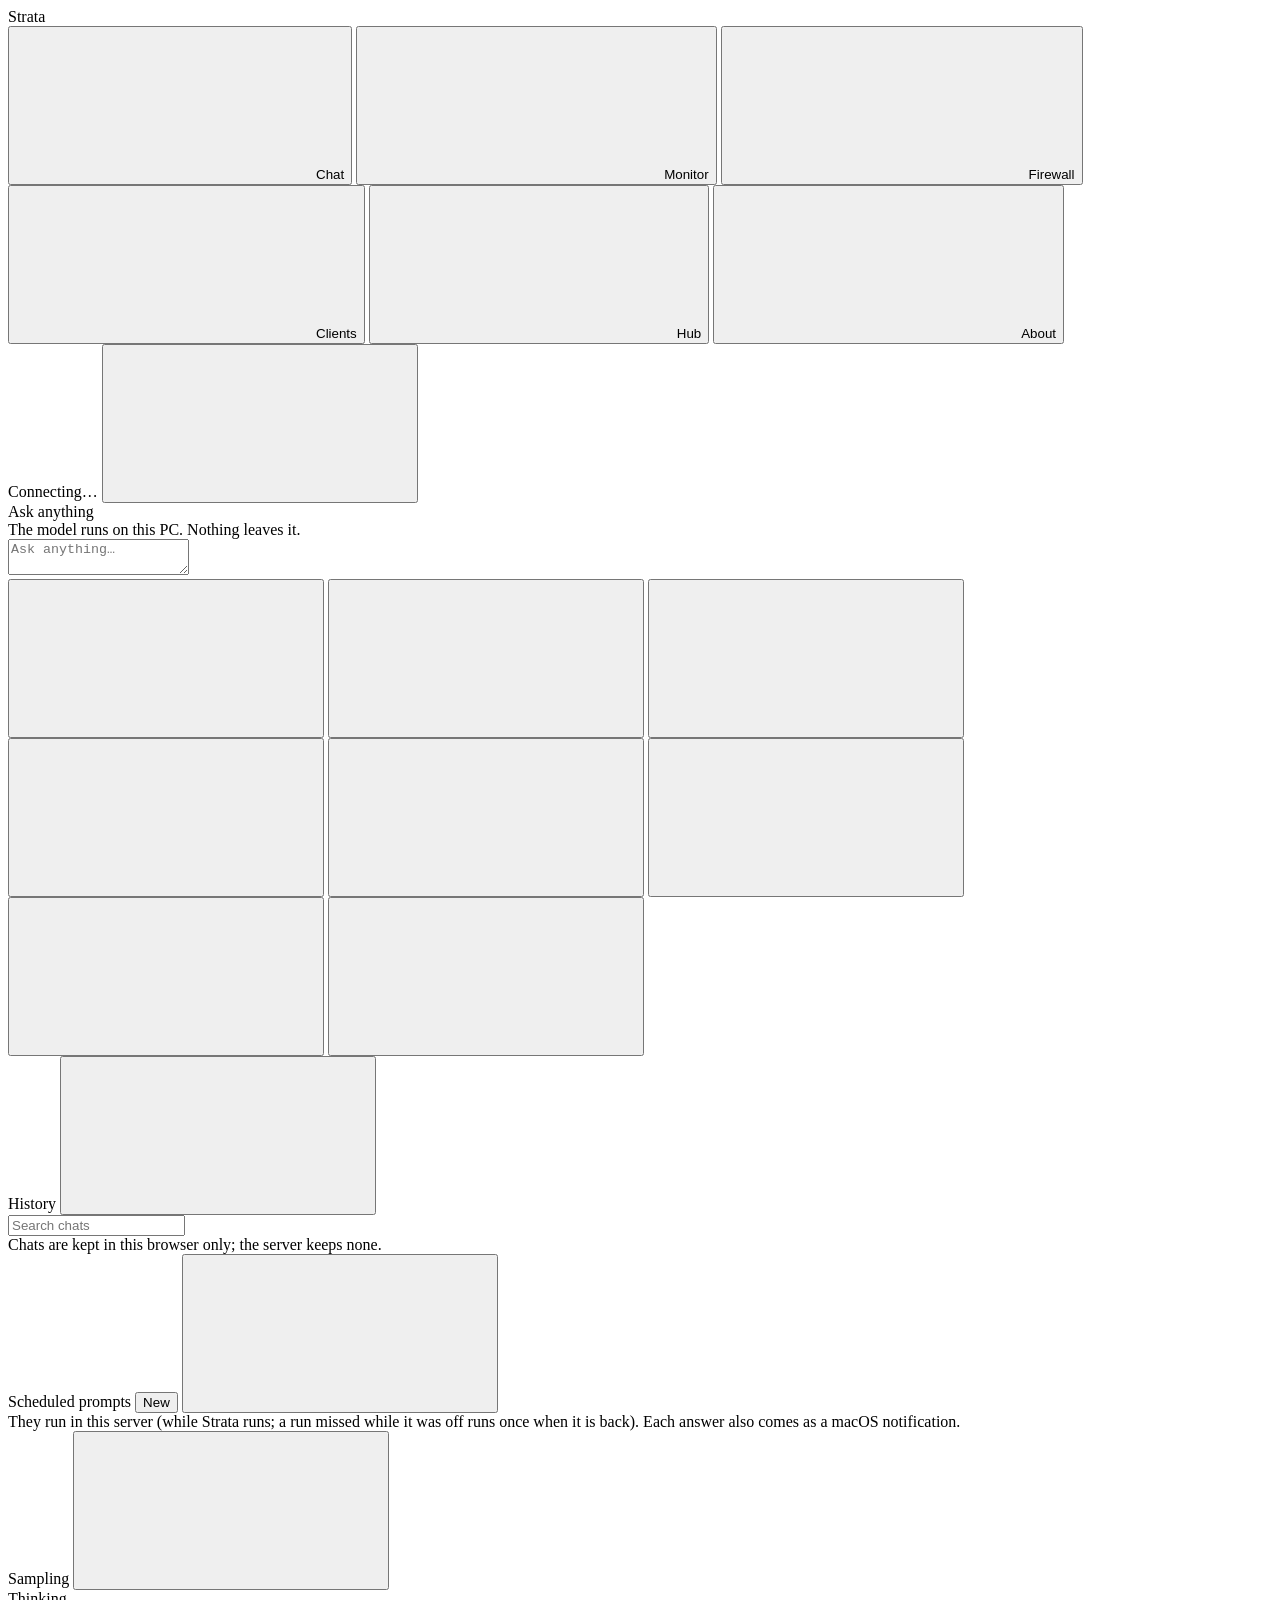
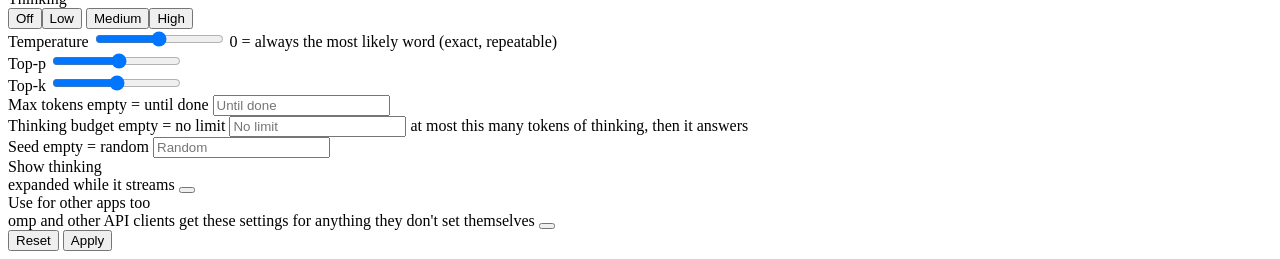
==== commit 2eb77568: "Add hub tab to manage AI cluster connection" ====
--- a/server/web/index.html
+++ b/server/web/index.html
@@ -29,6 +29,8 @@
       <svg class="st-icon st-icon--sm"><use href="web/sprite.svg#i-shield"/></svg>Firewall</button>
     <button class="st-tab" role="tab" id="tab-btn-clients" aria-controls="view-clients" aria-selected="false" data-tab="clients">
       <svg class="st-icon st-icon--sm"><use href="web/sprite.svg#i-link"/></svg>Clients</button>
+    <button class="st-tab" role="tab" id="tab-btn-hub" aria-controls="view-hub" aria-selected="false" data-tab="hub">
+      <svg class="st-icon st-icon--sm"><use href="web/sprite.svg#i-layers"/></svg>Hub</button>
     <button class="st-tab" role="tab" id="tab-btn-about" aria-controls="view-about" aria-selected="false" data-tab="about">
       <svg class="st-icon st-icon--sm"><use href="web/sprite.svg#i-info"/></svg>About</button>
   </nav>
@@ -111,8 +113,21 @@
           </span>
         </div>
         <div class="state-card__row"><span id="state-label">Waiting for a request</span><span class="muted" id="state-detail"></span></div>
+        <div class="muted small" id="afm-mem" hidden title="Apple's model runs in a macOS system service whose memory only root may read: this is the Mac's wired memory above what it was just before the model loaded, so anything else that wires memory meanwhile counts too"></div>
         <div class="st-progress" id="state-progress"><div class="st-progress__bar" id="state-bar" style="width:0%"></div></div>
         <div class="state-slots" id="state-slots" hidden></div>
+      </div>
+
+      <div class="st-card req-card" id="ce-card" hidden>
+        <div class="req-head"><span class="card-title">Client engines</span><span class="muted small" id="ce-sum"></span></div>
+        <div class="table-wrap">
+          <table class="st-table fw-table">
+            <thead><tr><th>Engine</th><th>Clients (User-Agent)</th><th>APIs</th><th class="num">Context</th><th>State</th><th class="num">Queued</th><th>Since it started</th></tr></thead>
+            <tbody id="ce-body"></tbody>
+          </table>
+        </div>
+        <p class="muted small fw-note">Engines of their own for the clients in the run config's "clients" (docs/CLIENT_ENGINES.md): their
+          requests go there, everything above is the main engine's.</p>
       </div>
 
       <div class="metrics" id="metrics">
@@ -239,14 +254,41 @@
         <div class="req-head"><span class="card-title">Clients</span><span class="muted small" id="cl-sum"></span></div>
         <div class="table-wrap">
           <table class="st-table fw-table">
-            <thead><tr><th>Last seen</th><th>Address</th><th>Client (User-Agent)</th><th>Last API</th><th class="num">Requests</th><th class="num">Errors</th>
+            <thead><tr><th>Last seen</th><th>Address</th><th>Client (User-Agent)</th><th>Last API</th><th>Engine</th><th class="num">Active</th><th class="num">Requests</th><th class="num">Errors</th>
               <th class="num">Prompt tokens</th><th class="num">Reused</th><th class="num">Output tokens</th><th class="num">First token</th><th class="num">Writes</th></tr></thead>
-            <tbody id="cl-body"><tr><td colspan="11" class="muted">Loading&hellip;</td></tr></tbody>
+            <tbody id="cl-body"><tr><td colspan="13" class="muted">Loading&hellip;</td></tr></tbody>
           </table>
         </div>
-        <p class="muted small fw-note">One row per address and User-Agent since the server started.  Requests are finished
-          answers; errors are refused requests (HTTP 400 and up).  First token: the mean from arrival; writes: output tokens a
-          second while writing.  Refreshes every 3 s while this tab is open.</p>
+        <p class="muted small fw-note">One row per address and User-Agent since the server started.  Active: requests in progress
+          (waiting, reading or writing); requests are finished answers; errors are refused requests (HTTP 400 and up).  First token: the mean from arrival; writes: output tokens a
+          second while writing.  Engine: main, or the client's own (the config's "clients", docs/CLIENT_ENGINES.md).  Refreshes every 3 s while this tab is open.</p>
+      </div>
+    </div>
+  </section>
+
+  <!-- ============================ Hub ============================ -->
+  <section class="view view--about" id="view-hub" role="tabpanel" aria-labelledby="tab-btn-hub" hidden>
+    <div class="about">
+      <div class="st-card">
+        <div class="req-head"><span class="card-title">AI-cluster</span><span class="muted small" id="hub-state" role="status" aria-live="polite"></span></div>
+        <p class="muted">Offer this server's models to an AI-cluster (bible's AI-cluster page). The cluster sends requests here over
+          one connection and this server answers them as its own API would; they show on the Clients tab as "strata-hub".</p>
+        <div class="st-field">
+          <label class="st-label" for="hub-url">Address <output>from the AI-cluster page, ws:// or wss://</output></label>
+          <input class="st-input" id="hub-url" type="url" autocomplete="off" placeholder="ws://localhost:3460/hub/ws">
+        </div>
+        <div class="st-field">
+          <label class="st-label" for="hub-key">Node key <output id="hub-key-saved">made on the AI-cluster page (New node key)</output></label>
+          <input class="st-input" id="hub-key" type="password" autocomplete="off" placeholder="hub_…">
+        </div>
+        <div class="st-field">
+          <label class="st-label" for="hub-name">Node name <output>empty: this computer's name</output></label>
+          <input class="st-input" id="hub-name" type="text" autocomplete="off">
+        </div>
+        <div class="cfg-actions"><button class="st-btn st-btn--primary" id="hub-connect" type="button">Connect</button>
+          <button class="st-btn" id="hub-disconnect" type="button">Disconnect</button>
+          <span class="muted small" id="hub-msg" role="status"></span></div>
+        <p class="muted small">The key is kept on this computer (.strata-hub.json, readable only by you) and is not shown again.</p>
       </div>
     </div>
   </section>
